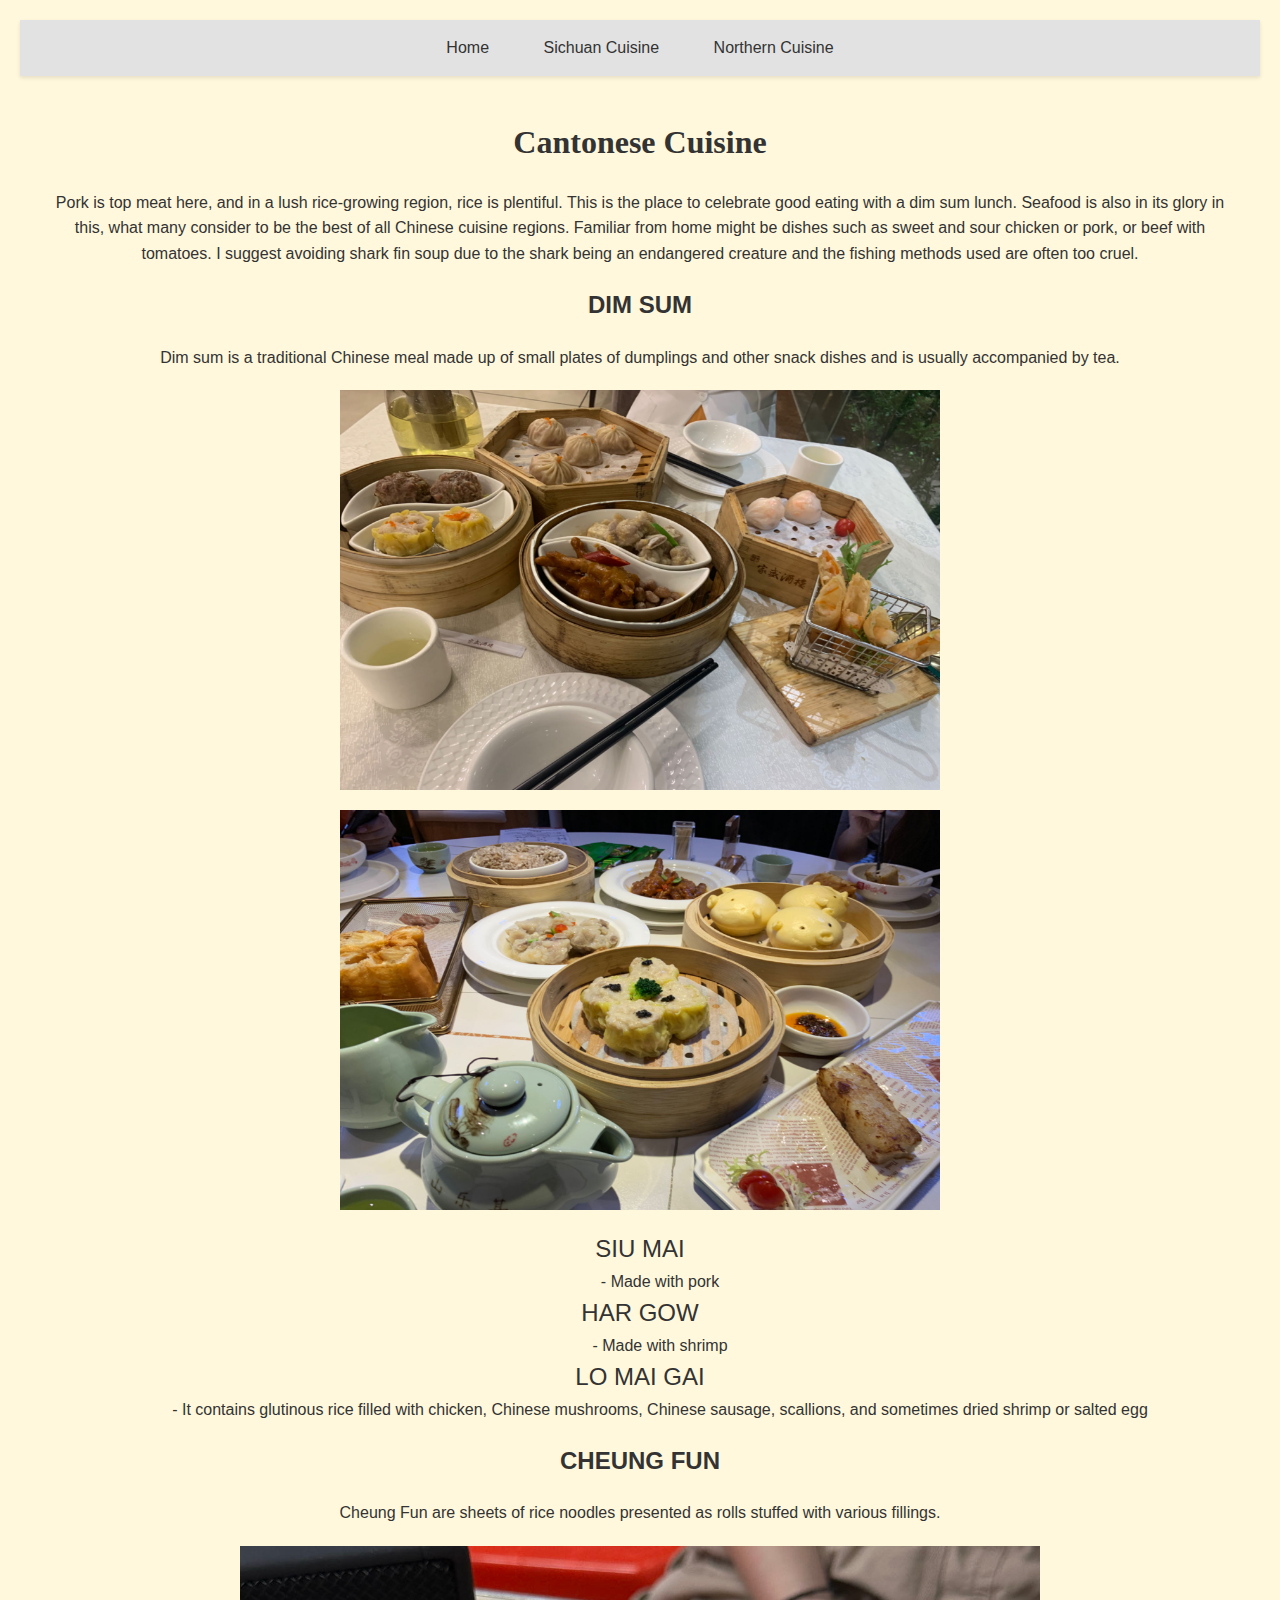
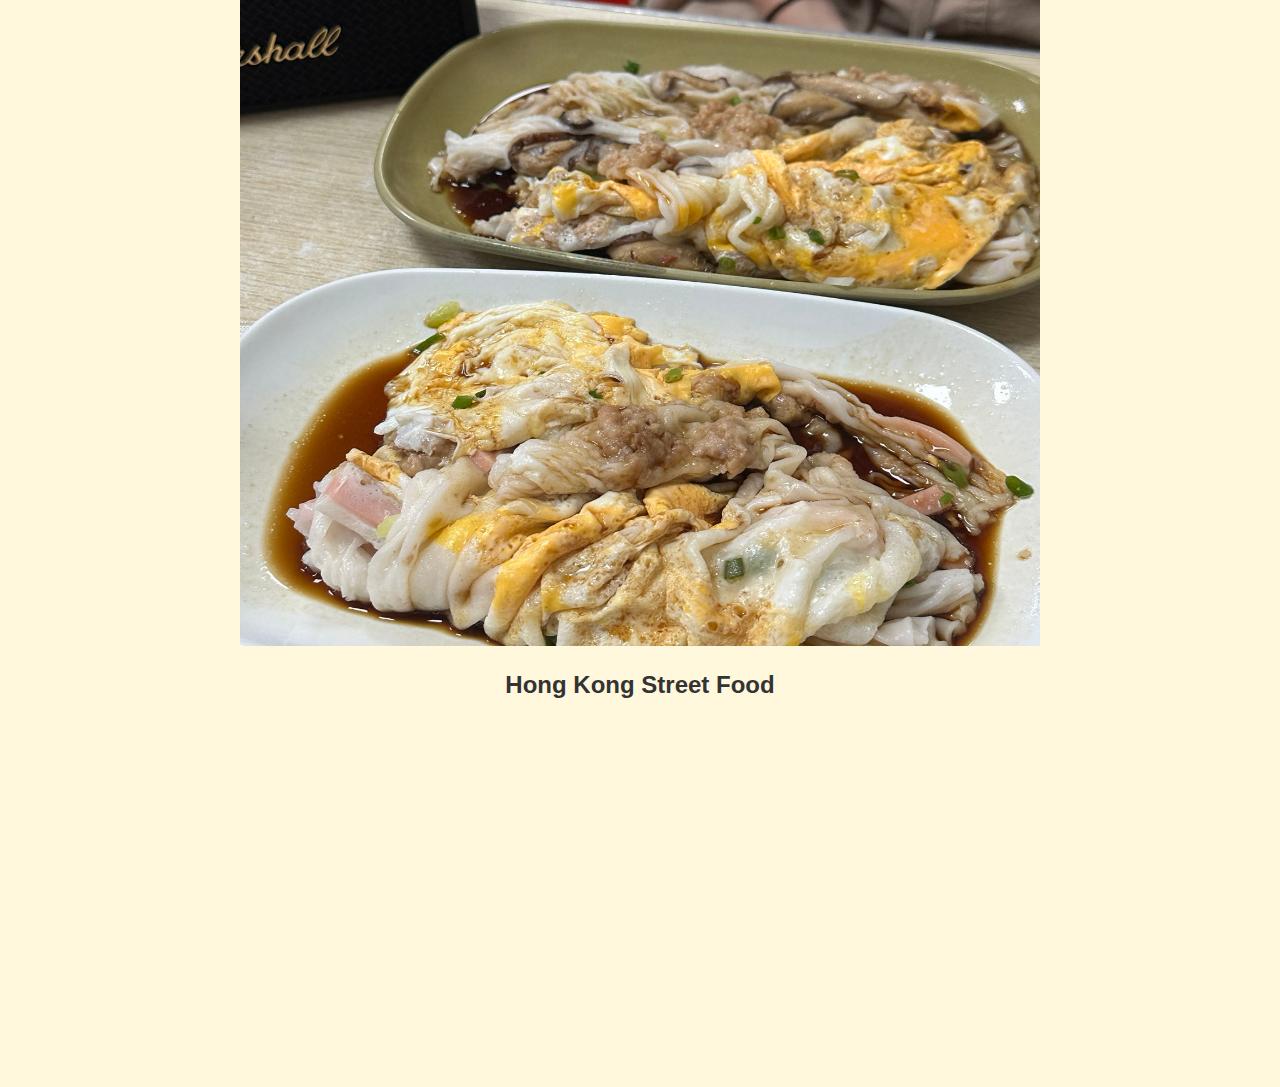
==== cantonese.html @ f8a652a0 "Add files via upload" ====
<!DOCTYPE html>
<html lang="en">
<head>
    <meta charset="UTF-8">
    <title>China Food Map</title>
    <meta name="viewport" content="width=device-width, initial-scale=1">
    <link href="styles.css" rel="stylesheet">

</head>
<body>

<nav class="menu">
    <a href="home.html">Home</a>
    <a href="sichuan.html">Sichuan Cuisine</a>
    <a href="north_china.html">Northern Cuisine</a>
</nav>

<div class="content">
    <h1>Cantonese Cuisine</h1>
    <p>Pork is top meat here, and in a lush rice-growing region, rice is plentiful. This is the place to celebrate good eating with a dim sum lunch. Seafood is also in its glory in this, what many consider to be the best of all Chinese cuisine regions. Familiar from home might be dishes such as sweet and sour chicken or pork, or beef with tomatoes. I suggest avoiding shark fin soup due to the shark being an endangered creature and the fishing methods used are often too cruel.</p>
    
    <h2>DIM SUM</h2>
    <p>Dim sum is a traditional Chinese meal made up of small plates of dumplings and other snack dishes and is usually accompanied by tea.</p>
    
    <img src="zaocha2.jpg" alt="Dim Sum" style="width:600px;height:400px;">
    <img src="zaocha.jpg" alt="Xiumai" style="width:600px;height:400px;">
    <dl>
            <dt style="font-size:150%;"> SIU MAI</dt>
            <dd style="font-size:100%;"> - Made with pork</dd>
            <dt style="font-size:150%;"> HAR GOW</dt>
            <dd style="font-size:100%;"> - Made with shrimp</dd>
            <dt style="font-size:150%;"> LO MAI GAI<dt>
            <dd style="font-size:100%;"> - It contains glutinous rice filled with chicken, Chinese mushrooms, Chinese sausage, scallions, and sometimes dried shrimp or salted egg</dd>
        </dl>

    <h2>CHEUNG FUN</h2>
    <p>Cheung Fun are sheets of rice noodles presented as rolls stuffed with various fillings.</p>
    
    <img src="cf.jpg" alt="Cheung Fun" style="width:800px;height:700px;">

    <h2>Hong Kong Street Food</h2>
    <iframe src="https://www.youtube.com/embed/-XN8-BXp85c?si=vD0wqDcWvirTzxsj" title="YouTube video player" frameborder="0" allow="accelerometer; autoplay; clipboard-write; encrypted-media; gyroscope; picture-in-picture; web-share" allowfullscreen style="width:560px;height:315px;"></iframe>
</div>


</body>
</html>
---- styles.css ----
/* styles.css */

body {
    background-color: Cornsilk;
    font-family: 'Verdana', sans-serif;
    color: #333;
    margin: 0;
    padding: 20px; /* Added padding for overall page content */
    line-height: 1.6;
}

.menu {
    text-align: center;
    background-color: #f4f4f4;
    padding: 10px 0;
}

.menu a {
    color: #333;
    text-decoration: none;
    margin: 0 15px;
    padding: 5px 10px; /* Added padding for better touch target size */
    display: inline-block; /* To enable padding effect */
}

.content {
    padding: 20px;
    text-align: center;
}

img {
    max-width: 100%; /* Ensures images are responsive */
    height: auto;
    display: block;
    margin: 20px auto; /* Centers the image and adds vertical space */
}

footer {
    background-color: #f4f4f4;
    color: #333;
    text-align: center;
    padding: 10px;
    position: relative; /* Changed from fixed to relative for natural flow */
    width: 100%;
    bottom: 0;
    margin-top: 20px; /* Adds space before the footer */
}

/* Adding a serif font to at least one element */
h1 {
    font-family: 'Georgia', serif; /* Example of changing font to a serif with "serif" as a fallback */
}

/* Ensuring navigation section is distinct */
nav.menu {
    background-color: #e2e2e2; /* Slightly lighter for distinction */
    box-shadow: 0 2px 4px rgba(0,0,0,0.1); /* Adds subtle shadow for depth */
}

/* Additional styles for specificity and aesthetics */
.menu a:hover {
    background-color: #d3d3d3; /* Hover effect for navigation links */
    border-radius: 5px; /* Rounded corners for links on hover */
}


.home-content {
    body {
    display: flex;
    flex-direction: column;
    margin: 20px;
    padding: 20px;
    background-color: #FAFAD2;
    font-family: 'Roboto', sans-serif;
}

main {
    flex-grow: 1;
    padding: 20px;
}

img {
    max-width: 100%;
    height: auto;
    border-radius: 8px;
}

section {
    margin-bottom: 40px;
    padding: 20px;
    border-radius: 8px;
    background-color: #f0f0f0;
}

h1 {
    font-family: 'Noto Sans', sans-serif;
}

h2 {
    font-family: 'Ubuntu', sans-serif;
    color: #333;
}

p {
    font-family: 'Open Sans', sans-serif;
    line-height: 1.6;
}

/* Unique section styles */
.cantonese { background-color: #FFEFD5; }
.beijing { background-color: #FFFACD; }
.shandong { background-color: #B0E0E6; }
.sichuan { background-color: #FFDAB9; }

@media (min-width: 600px) {
    body {
        flex-direction: row;
    }
    .menu {
        position: sticky;
        top: 0;
        background-color: Beige;
        padding: 10px 0;
        color: white;
        margin: 0 auto;
        overflow: hidden;
    }
    .menu a {
        float: left;
        color: darkorange;
        text-align: center;
        padding: 14px 16px;
        text-decoration: none;
        font-size: 20px;
    }
    main {
        margin-left: 200px;
    }
}
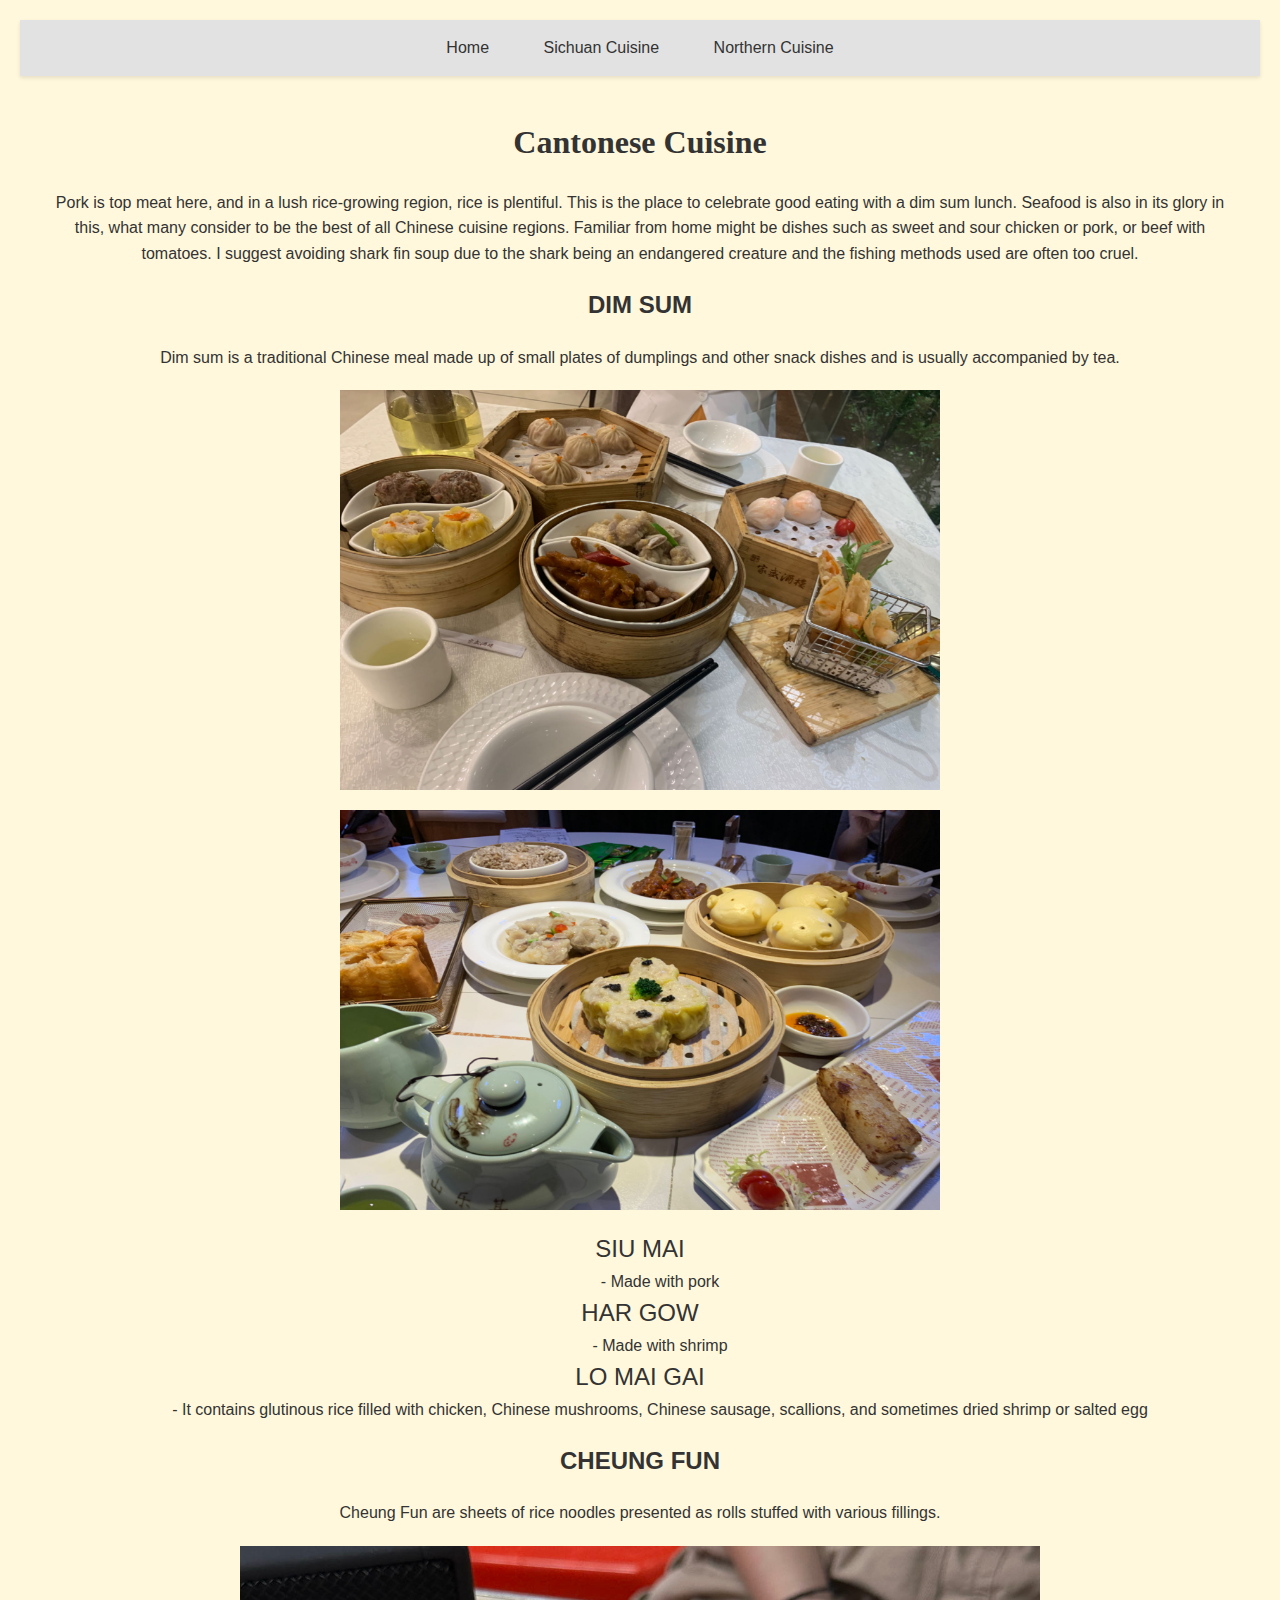
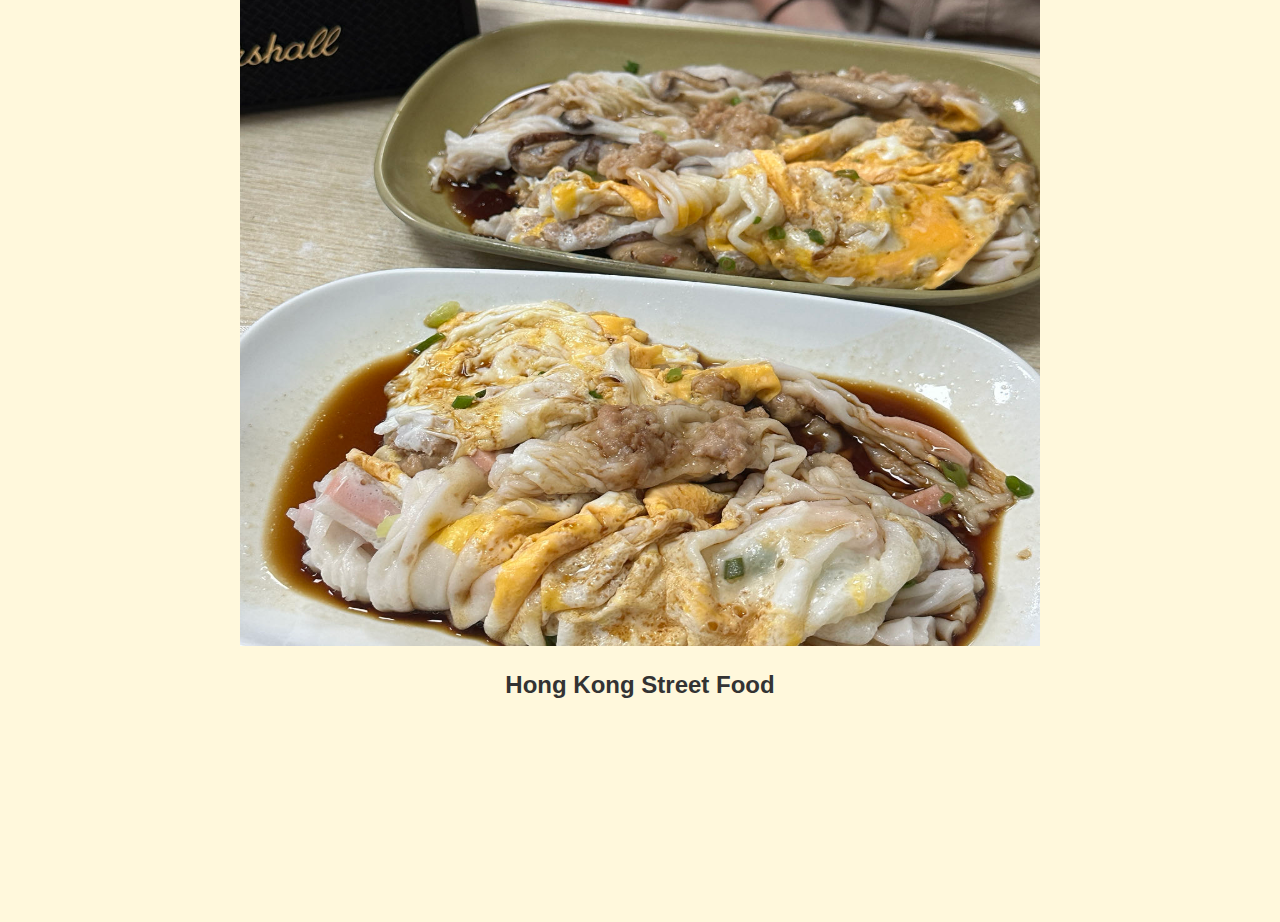
==== commit 96c871b6: "Update cantonese.html" ====
--- a/cantonese.html
+++ b/cantonese.html
@@ -39,7 +39,12 @@
     <img src="cf.jpg" alt="Cheung Fun" style="width:800px;height:700px;">
 
     <h2>Hong Kong Street Food</h2>
-    <iframe src="https://www.youtube.com/embed/-XN8-BXp85c?si=vD0wqDcWvirTzxsj" title="YouTube video player" frameborder="0" allow="accelerometer; autoplay; clipboard-write; encrypted-media; gyroscope; picture-in-picture; web-share" allowfullscreen style="width:560px;height:315px;"></iframe>
+    <iframe src="https://www.youtube.com/embed/-XN8-BXp85c?si=vD0wqDcWvirTzxsj" 
+        title="YouTube video player" 
+        frameborder="0" 
+        allow="accelerometer; autoplay; clipboard-write; encrypted-media; gyroscope; picture-in-picture; web-share" 
+        allowfullscreen
+        class="youtube-video"></iframe>
 </div>
 
 
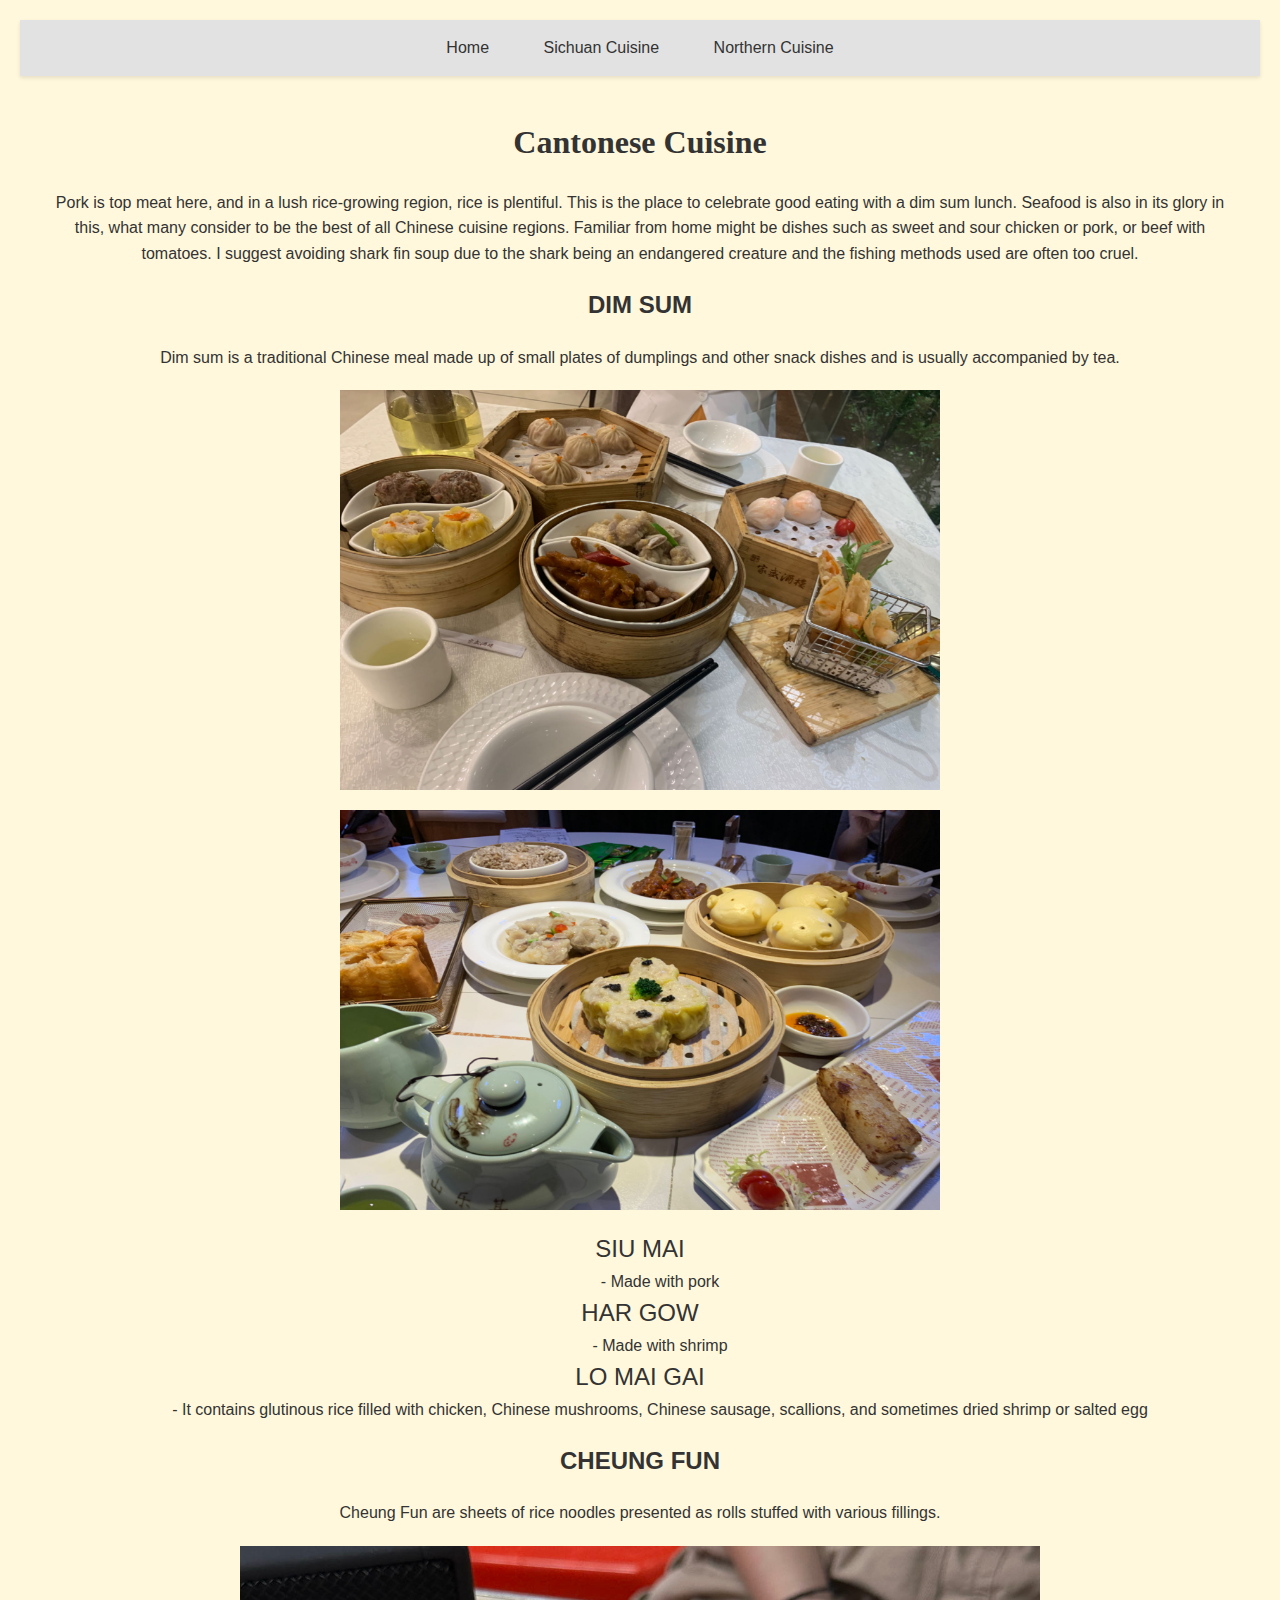
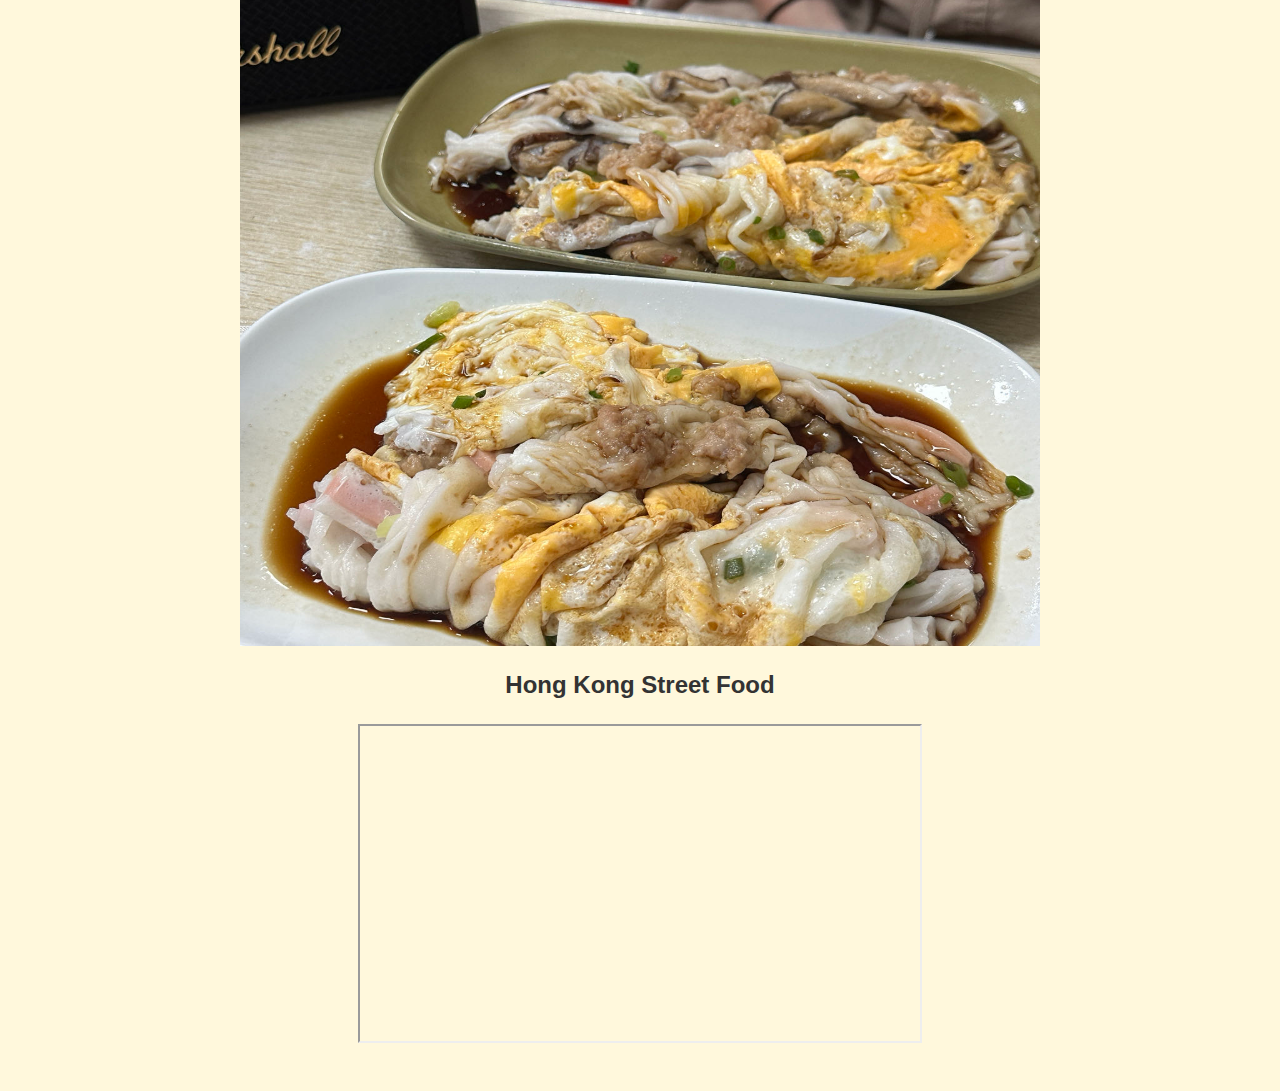
==== commit 01d1dd07: "Update cantonese.html" ====
--- a/cantonese.html
+++ b/cantonese.html
@@ -41,9 +41,8 @@
     <h2>Hong Kong Street Food</h2>
     <iframe src="https://www.youtube.com/embed/-XN8-BXp85c?si=vD0wqDcWvirTzxsj" 
         title="YouTube video player" 
-        frameborder="0" 
         allow="accelerometer; autoplay; clipboard-write; encrypted-media; gyroscope; picture-in-picture; web-share" 
-        allowfullscreen
+        allowfullscreen 
         class="youtube-video"></iframe>
 </div>
 
--- a/styles.css
+++ b/styles.css
@@ -1,11 +1,11 @@
-/* styles.css */
+
 
 body {
     background-color: Cornsilk;
     font-family: 'Verdana', sans-serif;
     color: #333;
     margin: 0;
-    padding: 20px; /* Added padding for overall page content */
+    padding: 20px; 
     line-height: 1.6;
 }
 
@@ -19,8 +19,8 @@
     color: #333;
     text-decoration: none;
     margin: 0 15px;
-    padding: 5px 10px; /* Added padding for better touch target size */
-    display: inline-block; /* To enable padding effect */
+    padding: 5px 10px; 
+    display: inline-block; 
 }
 
 .content {
@@ -29,10 +29,10 @@
 }
 
 img {
-    max-width: 100%; /* Ensures images are responsive */
+    max-width: 100%; 
     height: auto;
     display: block;
-    margin: 20px auto; /* Centers the image and adds vertical space */
+    margin: 20px auto; 
 }
 
 footer {
@@ -40,27 +40,29 @@
     color: #333;
     text-align: center;
     padding: 10px;
-    position: relative; /* Changed from fixed to relative for natural flow */
+    position: relative; 
     width: 100%;
     bottom: 0;
-    margin-top: 20px; /* Adds space before the footer */
+    margin-top: 20px; 
+}
+.youtube-video {
+    width: 560px;
+    height: 315px;
+}
+h1 {
+    font-family: 'Georgia', serif; 
 }
 
-/* Adding a serif font to at least one element */
-h1 {
-    font-family: 'Georgia', serif; /* Example of changing font to a serif with "serif" as a fallback */
+
+nav.menu {
+    background-color: #e2e2e2; 
+    box-shadow: 0 2px 4px rgba(0,0,0,0.1); 
 }
 
-/* Ensuring navigation section is distinct */
-nav.menu {
-    background-color: #e2e2e2; /* Slightly lighter for distinction */
-    box-shadow: 0 2px 4px rgba(0,0,0,0.1); /* Adds subtle shadow for depth */
-}
 
-/* Additional styles for specificity and aesthetics */
 .menu a:hover {
-    background-color: #d3d3d3; /* Hover effect for navigation links */
-    border-radius: 5px; /* Rounded corners for links on hover */
+    background-color: #d3d3d3; 
+    border-radius: 5px; 
 }
 
 
@@ -106,7 +108,7 @@
     line-height: 1.6;
 }
 
-/* Unique section styles */
+
 .cantonese { background-color: #FFEFD5; }
 .beijing { background-color: #FFFACD; }
 .shandong { background-color: #B0E0E6; }
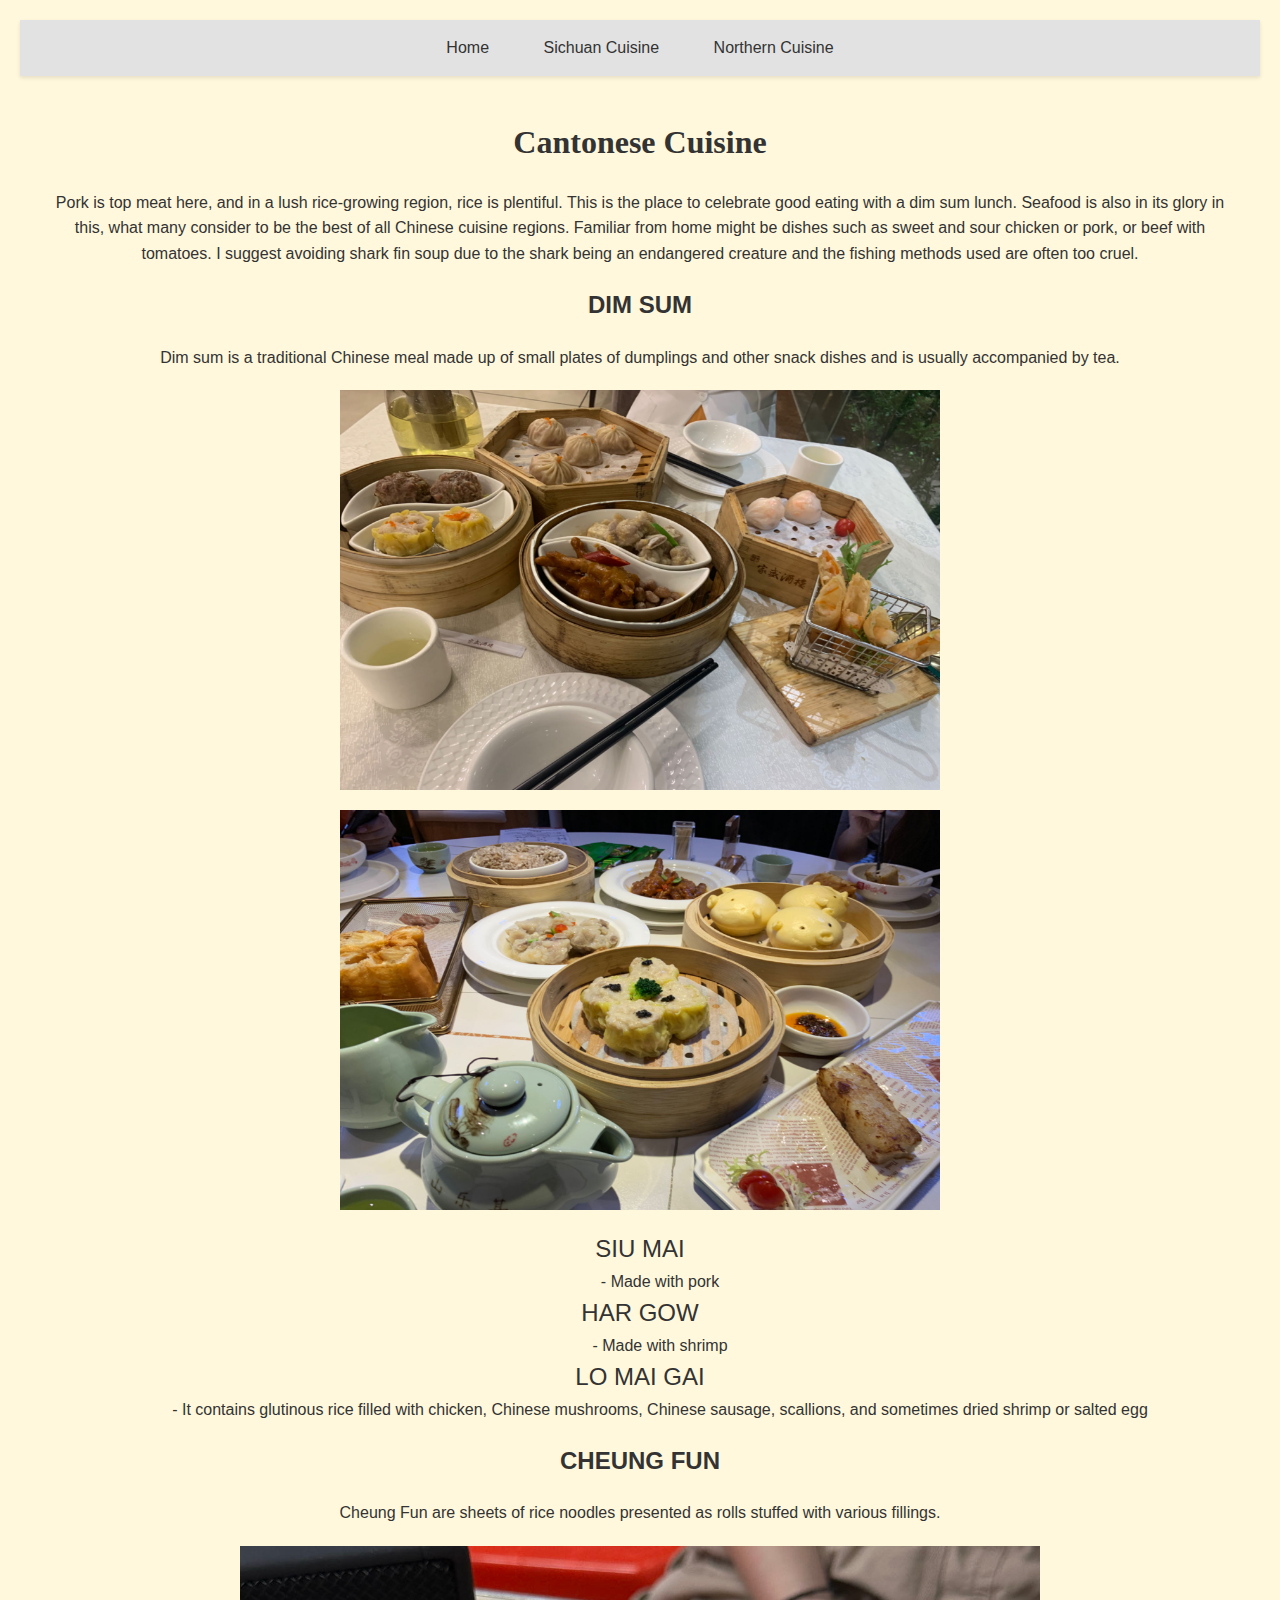
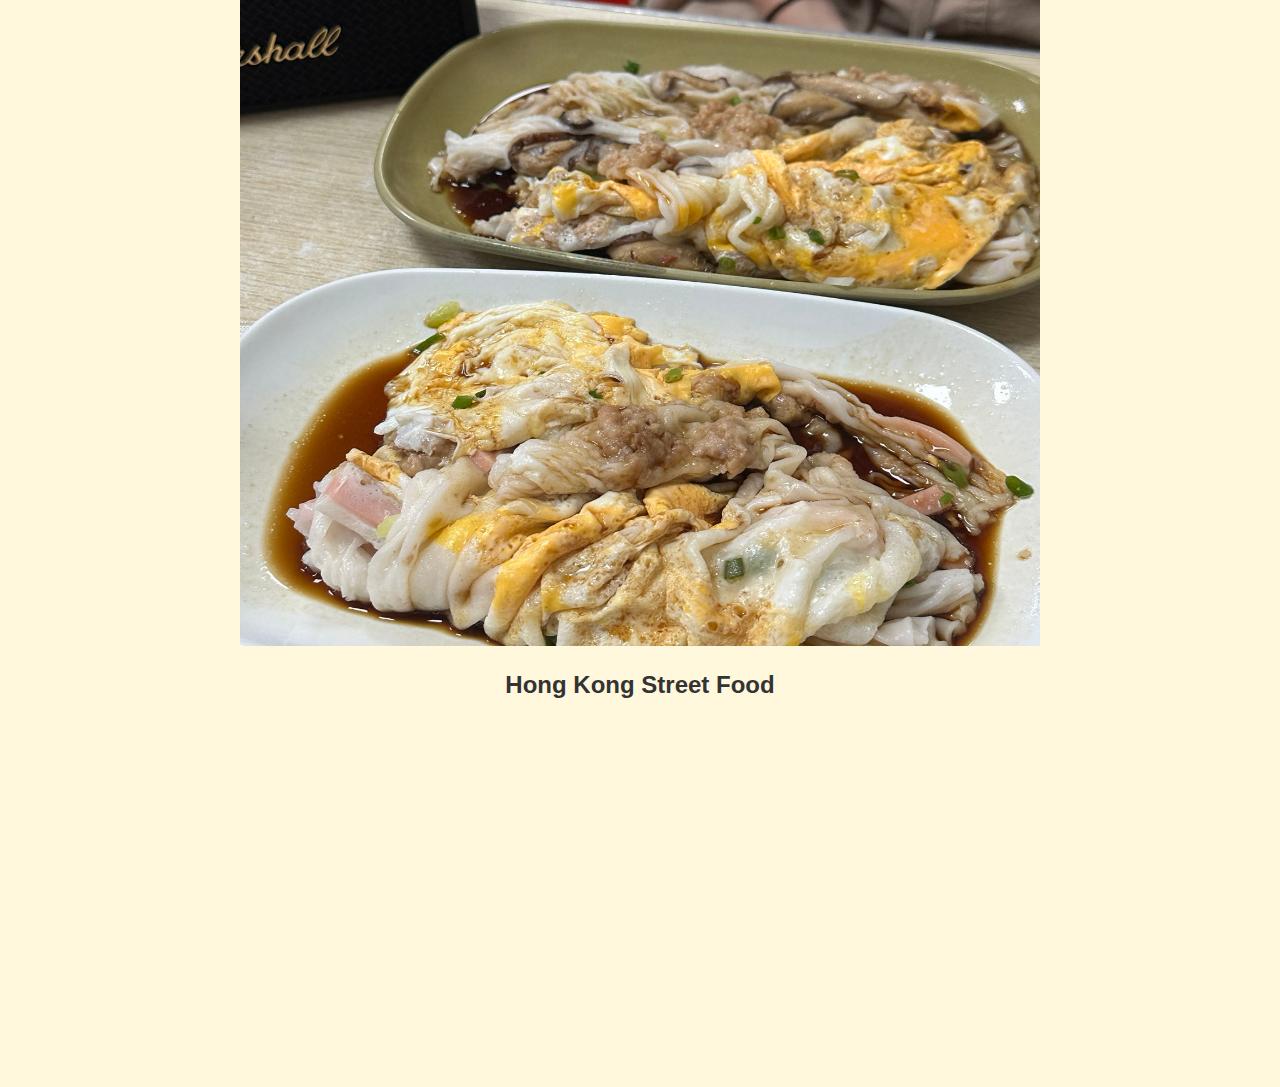
==== commit b2b72deb: "Update cantonese.html" ====
--- a/cantonese.html
+++ b/cantonese.html
@@ -10,7 +10,7 @@
 <body>
 
 <nav class="menu">
-    <a href="home.html">Home</a>
+    <a href="index.html">Home</a>
     <a href="sichuan.html">Sichuan Cuisine</a>
     <a href="north_china.html">Northern Cuisine</a>
 </nav>
--- a/styles.css
+++ b/styles.css
@@ -48,6 +48,7 @@
 .youtube-video {
     width: 560px;
     height: 315px;
+    border: 0;
 }
 h1 {
     font-family: 'Georgia', serif; 
